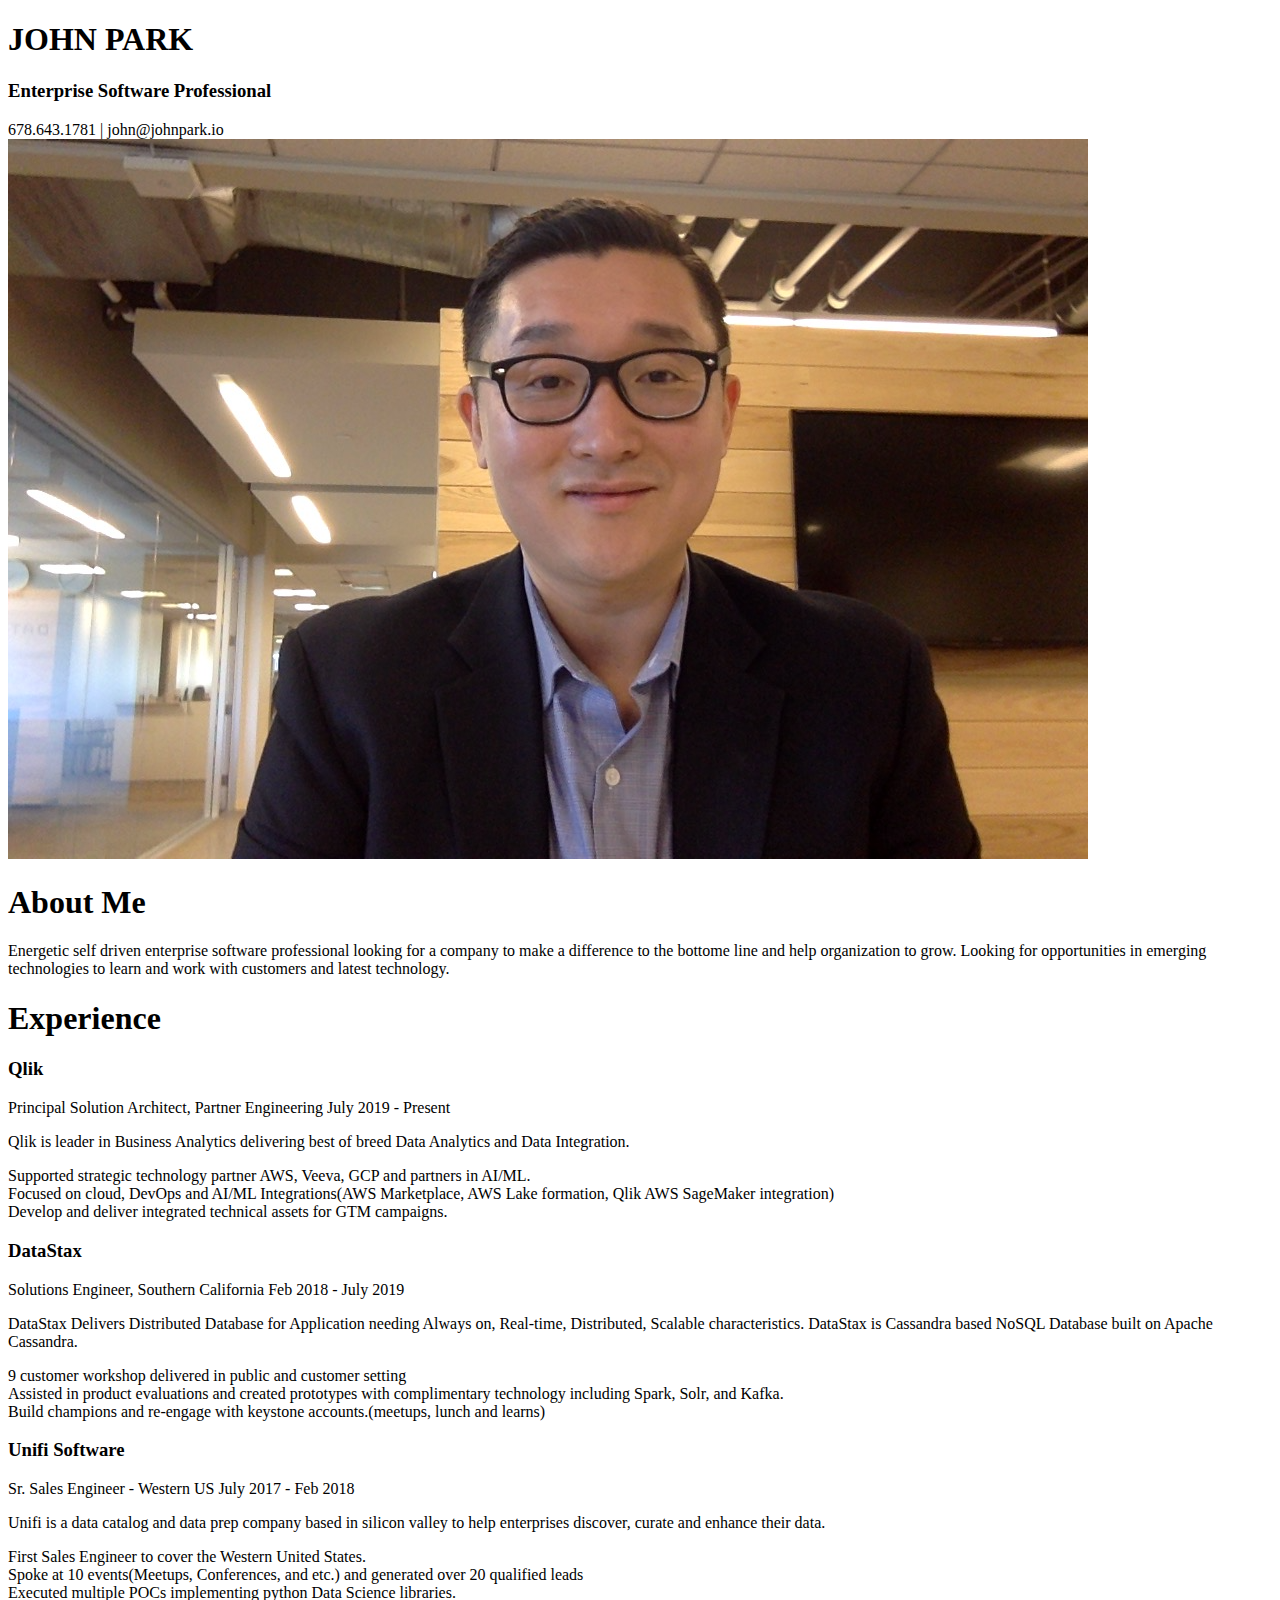
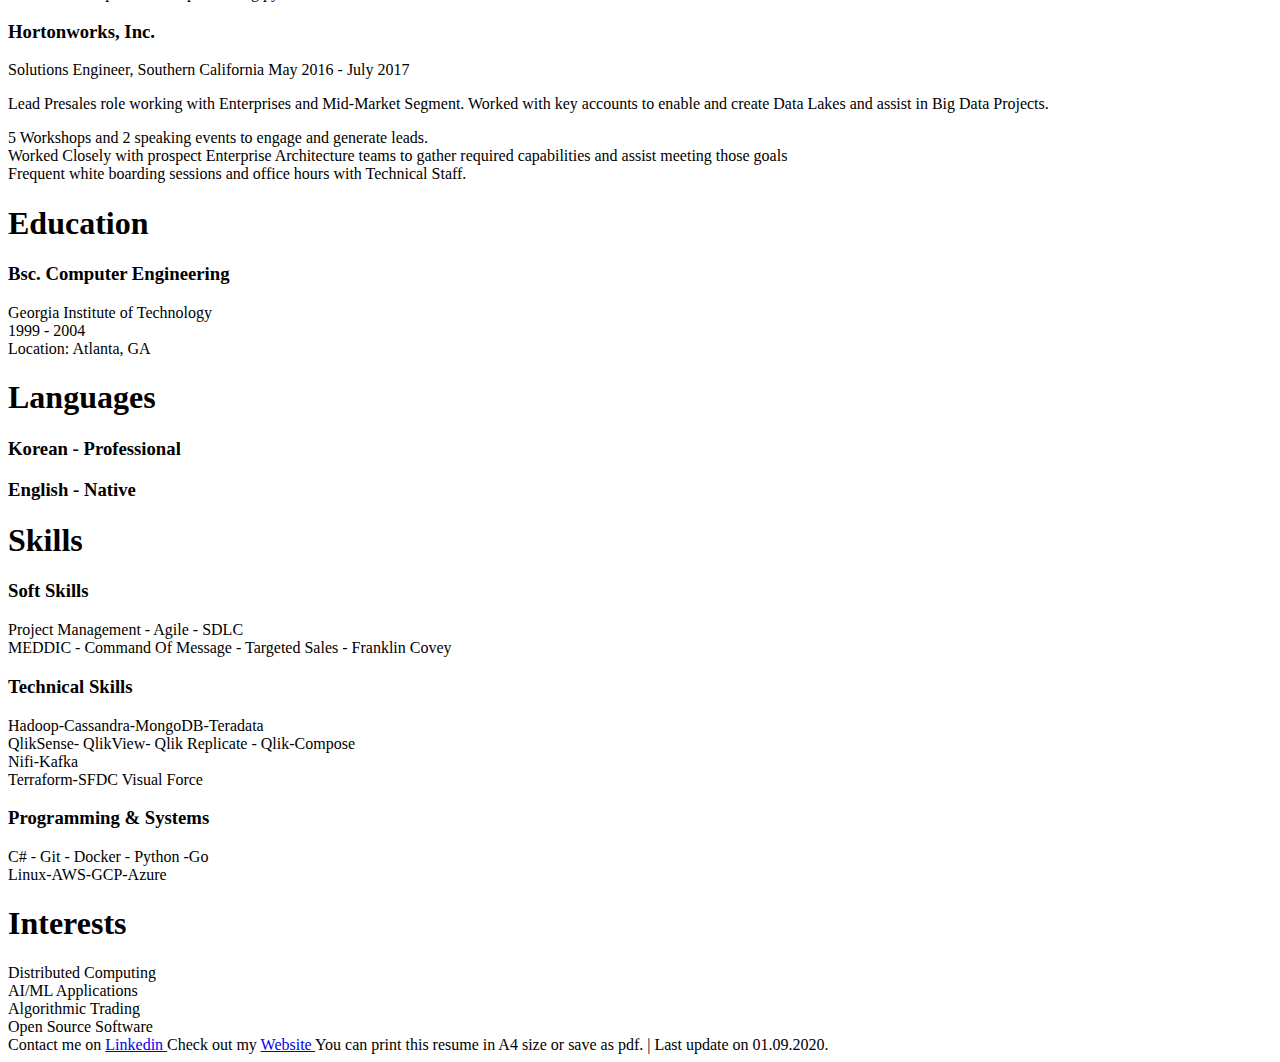
==== public/index.html @ 67b230b7 "AKIAWB4TJ4KT2ML6WSAF" ====
<!DOCTYPE html>
<html lang="en-us"><!DOCTYPE html>

<head>
	<meta name="generator" content="Hugo 0.81.0" />
    <meta charset="utf-8">
    <meta http-equiv="X-UA-Compatible" content="IE=edge" />
    
    <link rel="stylesheet" href="/www.johnpark.io/resume/sass/main.min.93abad973bdda24106a2744cd1aa7db35ec992772dd3657e28765e4c5966b83f.css" />
    <link href="https://fonts.googleapis.com/css2?family=PT+Sans:wght@400;700&display=swap" rel="stylesheet">
    
    <link rel="stylesheet" href="https://cdnjs.cloudflare.com/ajax/libs/font-awesome/5.14.0/css/all.min.css" integrity="sha512-1PKOgIY59xJ8Co8+NE6FZ+LOAZKjy+KY8iq0G4B3CyeY6wYHN3yt9PW0XpSriVlkMXe40PTKnXrLnZ9+fkDaog==" crossorigin="anonymous" />
    
    <title itemprop="name">Resume | John Park</title>
</head>

<body>
    <main class="resumeCanvas">
        <div class="gridParent">
            <header class="flex-row"><div class="titleHeader">
    
    <h1 class="name">JOHN PARK</h1>
    <h3 class="tagline">Enterprise Software Professional</h3>
    <span class="contact">678.643.1781 | john@johnpark.io</span>
    
    
</div>

<div><img class="avatar right" src="Profile_Original.png"></div>
</header>

            <div class="leftSide">
            
                <div class="section">
    <h1 class="section-title">About Me</h1>
    <p>
        
            Energetic self driven enterprise software professional looking for a company to make a difference to the bottome line and help organization to grow.  Looking for opportunities in emerging technologies to learn and work with customers and latest technology.
        
    </p>
</div>
            
            
            
                <div class="section">
    <h1 class="section-title">Experience</h1>
    
    <div class="item group">
        <h3 class="item-title">Qlik</h3>
        
        <div class="item">
            <div class="flex-row">
                <span class="job-title">Principal Solution Architect, Partner Engineering</span>
                <span class="date">July 2019 -  Present</span>
            </div>
            <p>Qlik is leader in Business Analytics delivering best of breed Data Analytics and Data Integration.</p>
            <li>Supported strategic technology partner AWS, Veeva, GCP and partners in AI/ML.</li>
            <li>Focused on cloud, DevOps and AI/ML Integrations(AWS Marketplace, AWS Lake formation, Qlik AWS SageMaker integration)</li>
            <li>Develop and deliver integrated technical assets for GTM campaigns.</li>
        </div>        
        
    </div>
    
    <div class="item group">
        <h3 class="item-title">DataStax</h3>
        
        <div class="item">
            <div class="flex-row">
                <span class="job-title">Solutions Engineer, Southern California</span>
                <span class="date">Feb 2018 - July 2019</span>
            </div>
            <p>DataStax Delivers Distributed Database for Application needing Always on, Real-time, Distributed, Scalable characteristics. DataStax is Cassandra based NoSQL Database built on Apache Cassandra.</p>
            <li>9 customer workshop delivered in public and customer setting</li>
            <li>Assisted in product evaluations and created prototypes with complimentary technology including Spark, Solr, and Kafka.</li>
            <li>Build champions and re-engage with keystone accounts.(meetups, lunch and learns)</li>
        </div>        
        
    </div>
    
    <div class="item group">
        <h3 class="item-title">Unifi Software</h3>
        
        <div class="item">
            <div class="flex-row">
                <span class="job-title">Sr. Sales Engineer - Western US</span>
                <span class="date">July 2017 - Feb 2018</span>
            </div>
            <p>Unifi is a data catalog and data prep company based in silicon valley to help enterprises discover, curate and enhance their data.</p>
            <li>First Sales Engineer to cover the Western United States.</li>
            <li>Spoke at 10 events(Meetups, Conferences, and etc.) and generated over 20 qualified leads</li>
            <li>Executed multiple POCs implementing python Data Science libraries.</li>
        </div>        
        
    </div>
    
    <div class="item group">
        <h3 class="item-title">Hortonworks, Inc.</h3>
        
        <div class="item">
            <div class="flex-row">
                <span class="job-title">Solutions Engineer, Southern California</span>
                <span class="date">May 2016 - July 2017</span>
            </div>
            <p>Lead Presales role working with Enterprises and Mid-Market Segment.  Worked with key accounts to enable and create Data Lakes and assist in Big Data Projects.</p>
            <li>5 Workshops and 2 speaking events to engage and generate leads.</li>
            <li>Worked Closely with prospect Enterprise Architecture teams to gather required capabilities and assist meeting those goals</li>
            <li>Frequent white boarding sessions and office hours  with Technical Staff.</li>
        </div>        
        
    </div>
    
</div>
            

            
        
            

            

            </div>

            <div class="rightSide">
             
                <div class="section">
    <h1 class="section-title">Education</h1>
    
    <div class="item">
        <h3 class="item-title">Bsc. Computer Engineering</h3>
        <span>Georgia Institute of Technology</span><br>
        <span>1999 - 2004</span><br> 
        <span>Location: Atlanta, GA</span>
    </div>
    
</div>
            

            
                <div class="section">
    <h1 class="section-title">Languages</h1>
    
    <div class="item">
        <h3 class="item-title">Korean
            <span class="item-title-span"> - Professional</span></h3>
            
    </div>
    
    <div class="item">
        <h3 class="item-title">English
            <span class="item-title-span"> - Native</span></h3>
            
    </div>
    
</div>
            

            

            

            
                <div class="section">
    <h1 class="section-title">Skills</h1>
    
    <div class="item">
        <h3 class="item-title">Soft Skills </h3>
        
        <li>Project Management - Agile - SDLC</li>
        
        <li>MEDDIC - Command Of Message - Targeted Sales - Franklin Covey</li>
        
    </div>
    
    <div class="item">
        <h3 class="item-title">Technical Skills</h3>
        
        <li>Hadoop-Cassandra-MongoDB-Teradata</li>
        
        <li>QlikSense- QlikView- Qlik Replicate - Qlik-Compose</li>
        
        <li>Nifi-Kafka</li>
        
        <li>Terraform-SFDC Visual Force</li>
        
    </div>
    
    <div class="item">
        <h3 class="item-title">Programming &amp; Systems</h3>
        
        <li>C# - Git - Docker - Python -Go</li>
        
        <li>Linux-AWS-GCP-Azure</li>
        
    </div>
    
</div>
            

            
                <div class="section">
    <h1 class="section-title">Interests</h1>
    <div class="item">
    
    <li>Distributed Computing</li>
    
    <li>AI/ML Applications</li>
    
    <li>Algorithmic Trading</li>
    
    <li>Open Source Software</li>
    
    </div>
</div>
            
        </div>
    </main>
    
    <footer>


<span class="footer-item">
    
<span id="link">
    Contact me on <a href="https://linkedin.com/in/jpark328/"><span class="link-text">Linkedin </span>
    <i class="fab fa-linkedin"></i>
        </a></span>
    
<span id="link">
    Check out my <a href="https:/www.johnpark.io/"><span class="link-text">Website </span>
    <i class="fas fa-globe"></i>
        </a></span>
    
</span>


<span class="footer-item">
    You can print this resume in A4 size or save as pdf. | Last update on 01.09.2020.
</span>
</footer>
    
</body>
</html>
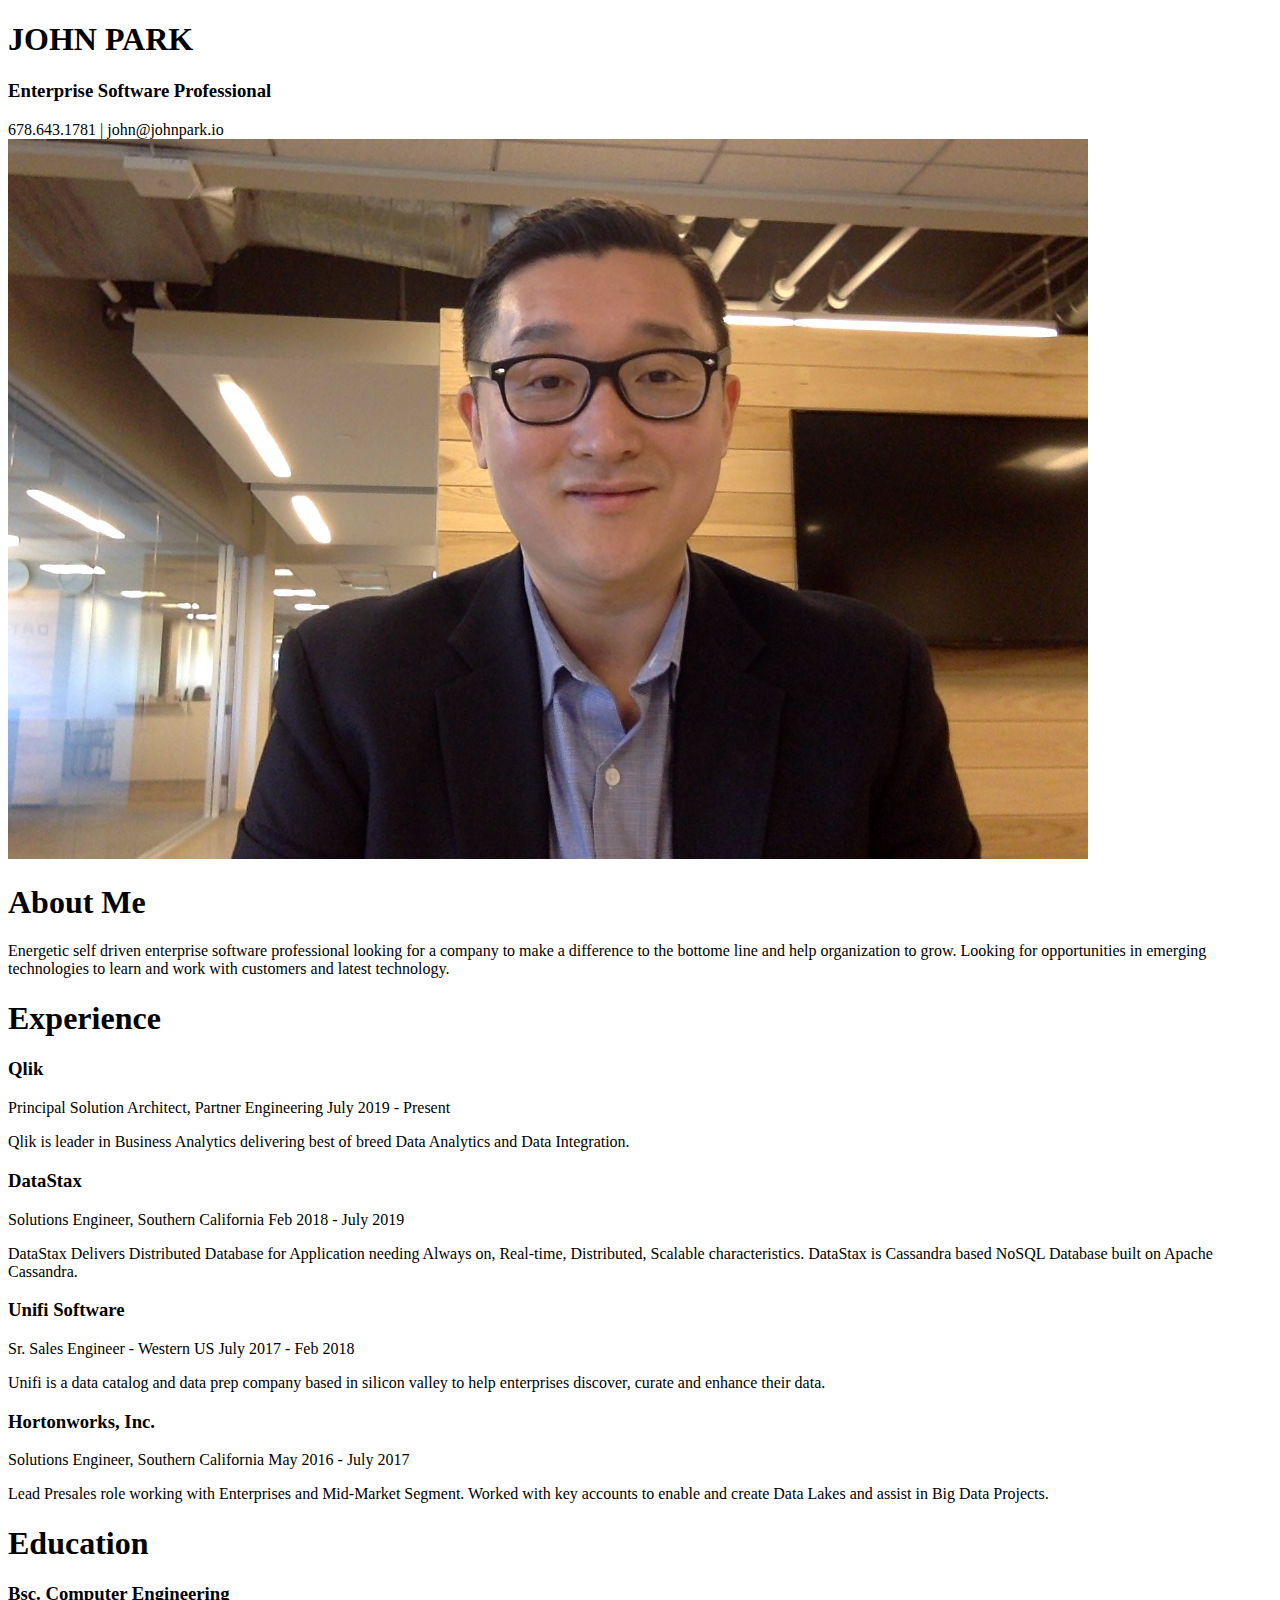
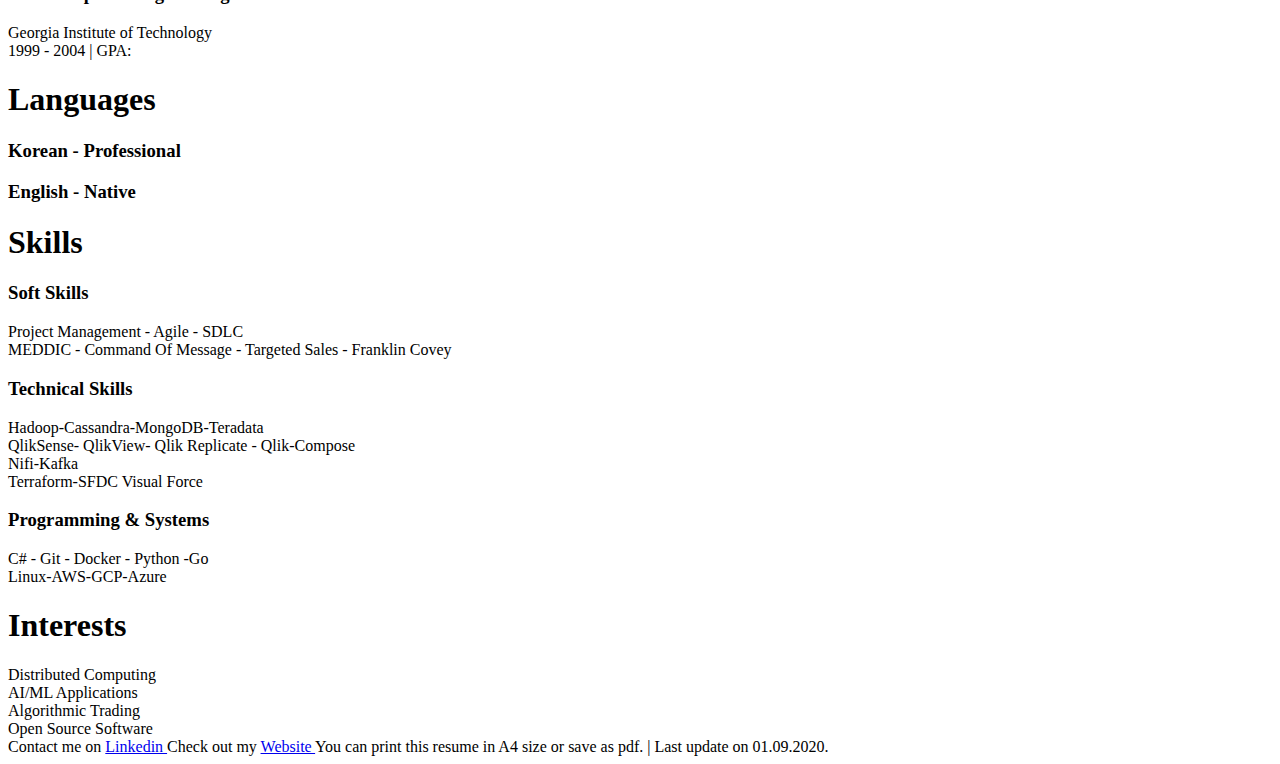
==== commit d2e9ac2d: "new # Please enter the commit message for your changes. Lines starting" ====
--- a/public/index.html
+++ b/public/index.html
@@ -7,7 +7,7 @@
     <meta charset="utf-8">
     <meta http-equiv="X-UA-Compatible" content="IE=edge" />
     
-    <link rel="stylesheet" href="/www.johnpark.io/resume/sass/main.min.93abad973bdda24106a2744cd1aa7db35ec992772dd3657e28765e4c5966b83f.css" />
+    <link rel="stylesheet" href="/www.johnpark.io/sass/main.min.60d7836e25482f39d7d89c948911ca5b9cdde95c4dd2746ccd2c5448276c6e77.css" />
     <link href="https://fonts.googleapis.com/css2?family=PT+Sans:wght@400;700&display=swap" rel="stylesheet">
     
     <link rel="stylesheet" href="https://cdnjs.cloudflare.com/ajax/libs/font-awesome/5.14.0/css/all.min.css" integrity="sha512-1PKOgIY59xJ8Co8+NE6FZ+LOAZKjy+KY8iq0G4B3CyeY6wYHN3yt9PW0XpSriVlkMXe40PTKnXrLnZ9+fkDaog==" crossorigin="anonymous" />
@@ -55,9 +55,6 @@
                 <span class="date">July 2019 -  Present</span>
             </div>
             <p>Qlik is leader in Business Analytics delivering best of breed Data Analytics and Data Integration.</p>
-            <li>Supported strategic technology partner AWS, Veeva, GCP and partners in AI/ML.</li>
-            <li>Focused on cloud, DevOps and AI/ML Integrations(AWS Marketplace, AWS Lake formation, Qlik AWS SageMaker integration)</li>
-            <li>Develop and deliver integrated technical assets for GTM campaigns.</li>
         </div>        
         
     </div>
@@ -71,9 +68,6 @@
                 <span class="date">Feb 2018 - July 2019</span>
             </div>
             <p>DataStax Delivers Distributed Database for Application needing Always on, Real-time, Distributed, Scalable characteristics. DataStax is Cassandra based NoSQL Database built on Apache Cassandra.</p>
-            <li>9 customer workshop delivered in public and customer setting</li>
-            <li>Assisted in product evaluations and created prototypes with complimentary technology including Spark, Solr, and Kafka.</li>
-            <li>Build champions and re-engage with keystone accounts.(meetups, lunch and learns)</li>
         </div>        
         
     </div>
@@ -87,9 +81,6 @@
                 <span class="date">July 2017 - Feb 2018</span>
             </div>
             <p>Unifi is a data catalog and data prep company based in silicon valley to help enterprises discover, curate and enhance their data.</p>
-            <li>First Sales Engineer to cover the Western United States.</li>
-            <li>Spoke at 10 events(Meetups, Conferences, and etc.) and generated over 20 qualified leads</li>
-            <li>Executed multiple POCs implementing python Data Science libraries.</li>
         </div>        
         
     </div>
@@ -103,9 +94,6 @@
                 <span class="date">May 2016 - July 2017</span>
             </div>
             <p>Lead Presales role working with Enterprises and Mid-Market Segment.  Worked with key accounts to enable and create Data Lakes and assist in Big Data Projects.</p>
-            <li>5 Workshops and 2 speaking events to engage and generate leads.</li>
-            <li>Worked Closely with prospect Enterprise Architecture teams to gather required capabilities and assist meeting those goals</li>
-            <li>Frequent white boarding sessions and office hours  with Technical Staff.</li>
         </div>        
         
     </div>
@@ -129,8 +117,7 @@
     <div class="item">
         <h3 class="item-title">Bsc. Computer Engineering</h3>
         <span>Georgia Institute of Technology</span><br>
-        <span>1999 - 2004</span><br> 
-        <span>Location: Atlanta, GA</span>
+        <span>1999 - 2004 | GPA: </span>
     </div>
     
 </div>
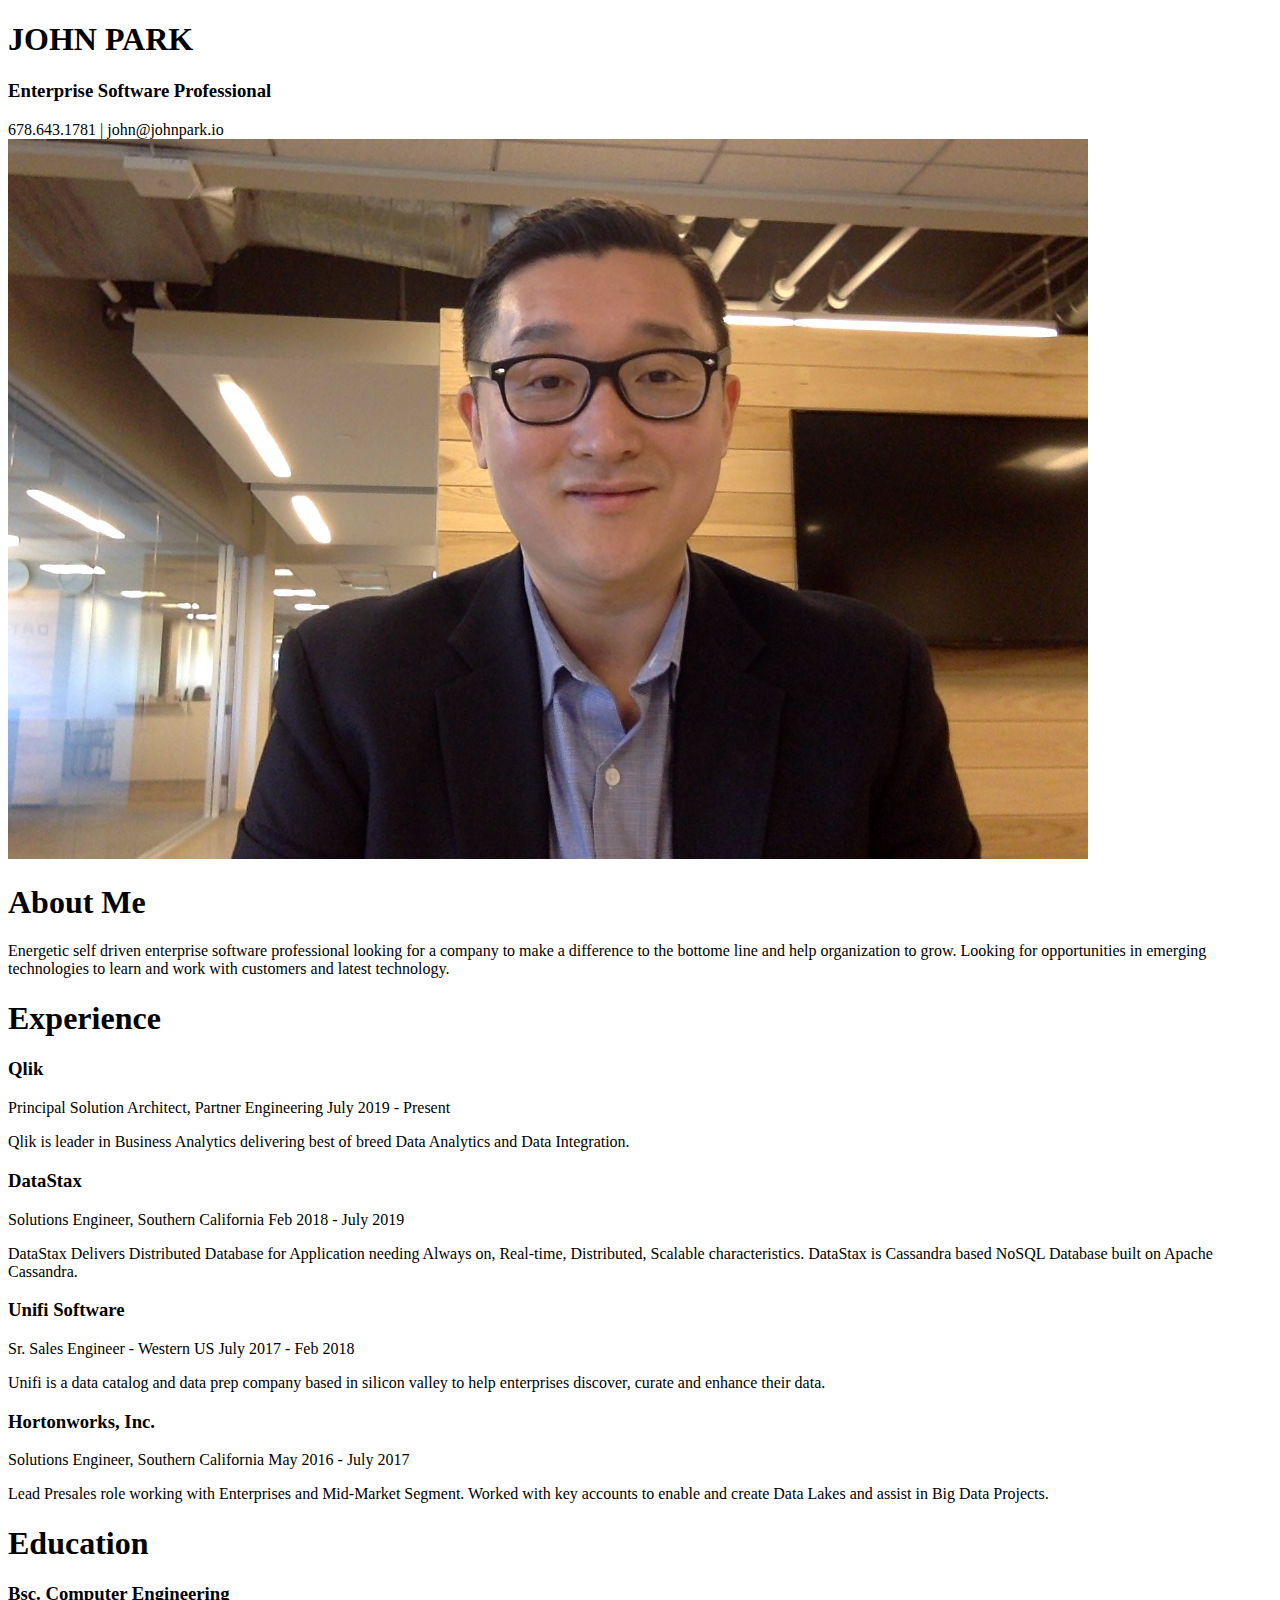
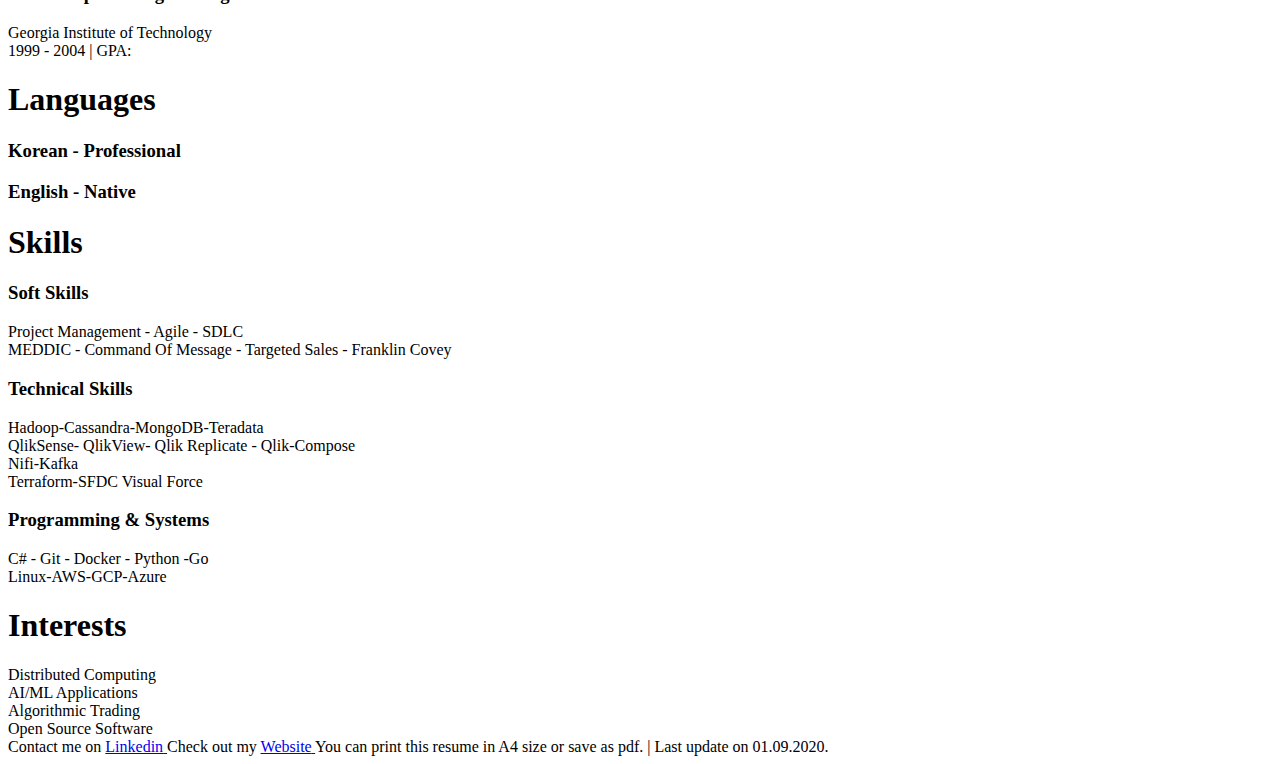
==== commit 8d2555f4: "submodule" ====
--- a/public/index.html
+++ b/public/index.html
@@ -1,230 +1,9 @@
-
-<!DOCTYPE html>
-<html lang="en-us"><!DOCTYPE html>
-
-<head>
-	<meta name="generator" content="Hugo 0.81.0" />
-    <meta charset="utf-8">
-    <meta http-equiv="X-UA-Compatible" content="IE=edge" />
-    
-    <link rel="stylesheet" href="/www.johnpark.io/sass/main.min.60d7836e25482f39d7d89c948911ca5b9cdde95c4dd2746ccd2c5448276c6e77.css" />
-    <link href="https://fonts.googleapis.com/css2?family=PT+Sans:wght@400;700&display=swap" rel="stylesheet">
-    
-    <link rel="stylesheet" href="https://cdnjs.cloudflare.com/ajax/libs/font-awesome/5.14.0/css/all.min.css" integrity="sha512-1PKOgIY59xJ8Co8+NE6FZ+LOAZKjy+KY8iq0G4B3CyeY6wYHN3yt9PW0XpSriVlkMXe40PTKnXrLnZ9+fkDaog==" crossorigin="anonymous" />
-    
-    <title itemprop="name">Resume | John Park</title>
-</head>
-
-<body>
-    <main class="resumeCanvas">
-        <div class="gridParent">
-            <header class="flex-row"><div class="titleHeader">
-    
-    <h1 class="name">JOHN PARK</h1>
-    <h3 class="tagline">Enterprise Software Professional</h3>
-    <span class="contact">678.643.1781 | john@johnpark.io</span>
-    
-    
-</div>
-
-<div><img class="avatar right" src="Profile_Original.png"></div>
-</header>
-
-            <div class="leftSide">
-            
-                <div class="section">
-    <h1 class="section-title">About Me</h1>
-    <p>
-        
-            Energetic self driven enterprise software professional looking for a company to make a difference to the bottome line and help organization to grow.  Looking for opportunities in emerging technologies to learn and work with customers and latest technology.
-        
-    </p>
-</div>
-            
-            
-            
-                <div class="section">
-    <h1 class="section-title">Experience</h1>
-    
-    <div class="item group">
-        <h3 class="item-title">Qlik</h3>
-        
-        <div class="item">
-            <div class="flex-row">
-                <span class="job-title">Principal Solution Architect, Partner Engineering</span>
-                <span class="date">July 2019 -  Present</span>
-            </div>
-            <p>Qlik is leader in Business Analytics delivering best of breed Data Analytics and Data Integration.</p>
-        </div>        
-        
-    </div>
-    
-    <div class="item group">
-        <h3 class="item-title">DataStax</h3>
-        
-        <div class="item">
-            <div class="flex-row">
-                <span class="job-title">Solutions Engineer, Southern California</span>
-                <span class="date">Feb 2018 - July 2019</span>
-            </div>
-            <p>DataStax Delivers Distributed Database for Application needing Always on, Real-time, Distributed, Scalable characteristics. DataStax is Cassandra based NoSQL Database built on Apache Cassandra.</p>
-        </div>        
-        
-    </div>
-    
-    <div class="item group">
-        <h3 class="item-title">Unifi Software</h3>
-        
-        <div class="item">
-            <div class="flex-row">
-                <span class="job-title">Sr. Sales Engineer - Western US</span>
-                <span class="date">July 2017 - Feb 2018</span>
-            </div>
-            <p>Unifi is a data catalog and data prep company based in silicon valley to help enterprises discover, curate and enhance their data.</p>
-        </div>        
-        
-    </div>
-    
-    <div class="item group">
-        <h3 class="item-title">Hortonworks, Inc.</h3>
-        
-        <div class="item">
-            <div class="flex-row">
-                <span class="job-title">Solutions Engineer, Southern California</span>
-                <span class="date">May 2016 - July 2017</span>
-            </div>
-            <p>Lead Presales role working with Enterprises and Mid-Market Segment.  Worked with key accounts to enable and create Data Lakes and assist in Big Data Projects.</p>
-        </div>        
-        
-    </div>
-    
-</div>
-            
-
-            
-        
-            
-
-            
-
-            </div>
-
-            <div class="rightSide">
-             
-                <div class="section">
-    <h1 class="section-title">Education</h1>
-    
-    <div class="item">
-        <h3 class="item-title">Bsc. Computer Engineering</h3>
-        <span>Georgia Institute of Technology</span><br>
-        <span>1999 - 2004 | GPA: </span>
-    </div>
-    
-</div>
-            
-
-            
-                <div class="section">
-    <h1 class="section-title">Languages</h1>
-    
-    <div class="item">
-        <h3 class="item-title">Korean
-            <span class="item-title-span"> - Professional</span></h3>
-            
-    </div>
-    
-    <div class="item">
-        <h3 class="item-title">English
-            <span class="item-title-span"> - Native</span></h3>
-            
-    </div>
-    
-</div>
-            
-
-            
-
-            
-
-            
-                <div class="section">
-    <h1 class="section-title">Skills</h1>
-    
-    <div class="item">
-        <h3 class="item-title">Soft Skills </h3>
-        
-        <li>Project Management - Agile - SDLC</li>
-        
-        <li>MEDDIC - Command Of Message - Targeted Sales - Franklin Covey</li>
-        
-    </div>
-    
-    <div class="item">
-        <h3 class="item-title">Technical Skills</h3>
-        
-        <li>Hadoop-Cassandra-MongoDB-Teradata</li>
-        
-        <li>QlikSense- QlikView- Qlik Replicate - Qlik-Compose</li>
-        
-        <li>Nifi-Kafka</li>
-        
-        <li>Terraform-SFDC Visual Force</li>
-        
-    </div>
-    
-    <div class="item">
-        <h3 class="item-title">Programming &amp; Systems</h3>
-        
-        <li>C# - Git - Docker - Python -Go</li>
-        
-        <li>Linux-AWS-GCP-Azure</li>
-        
-    </div>
-    
-</div>
-            
-
-            
-                <div class="section">
-    <h1 class="section-title">Interests</h1>
-    <div class="item">
-    
-    <li>Distributed Computing</li>
-    
-    <li>AI/ML Applications</li>
-    
-    <li>Algorithmic Trading</li>
-    
-    <li>Open Source Software</li>
-    
-    </div>
-</div>
-            
-        </div>
-    </main>
-    
-    <footer>
-
-
-<span class="footer-item">
-    
-<span id="link">
-    Contact me on <a href="https://linkedin.com/in/jpark328/"><span class="link-text">Linkedin </span>
-    <i class="fab fa-linkedin"></i>
-        </a></span>
-    
-<span id="link">
-    Check out my <a href="https:/www.johnpark.io/"><span class="link-text">Website </span>
-    <i class="fas fa-globe"></i>
-        </a></span>
-    
-</span>
-
-
-<span class="footer-item">
-    You can print this resume in A4 size or save as pdf. | Last update on 01.09.2020.
-</span>
-</footer>
-    
-</body>
-</html>+<!doctype html><html lang=en-us><!doctype html><head><meta name=generator content="Hugo 0.81.0"><meta charset=utf-8><meta http-equiv=x-ua-compatible content="IE=edge"><link rel=stylesheet href=https://www.johnpark.io/sass/main.min.60d7836e25482f39d7d89c948911ca5b9cdde95c4dd2746ccd2c5448276c6e77.css><link href="https://fonts.googleapis.com/css2?family=PT+Sans:wght@400;700&display=swap" rel=stylesheet><link rel=stylesheet href=https://cdnjs.cloudflare.com/ajax/libs/font-awesome/5.14.0/css/all.min.css integrity="sha512-1PKOgIY59xJ8Co8+NE6FZ+LOAZKjy+KY8iq0G4B3CyeY6wYHN3yt9PW0XpSriVlkMXe40PTKnXrLnZ9+fkDaog==" crossorigin=anonymous><title itemprop=name>Resume | John Park</title></head><body><main class=resumeCanvas><div class=gridParent><header class=flex-row><div class=titleHeader><h1 class=name>JOHN PARK</h1><h3 class=tagline>Enterprise Software Professional</h3><span class=contact>678.643.1781 | john@johnpark.io</span></div><div><img class="avatar right" src=Profile_Original.png></div></header><div class=leftSide><div class=section><h1 class=section-title>About Me</h1><p>Energetic self driven enterprise software professional looking for a company to make a difference to the bottome line and help organization to grow. Looking for opportunities in emerging technologies to learn and work with customers and latest technology.</p></div><div class=section><h1 class=section-title>Experience</h1><div class="item group"><h3 class=item-title>Qlik</h3><div class=item><div class=flex-row><span class=job-title>Principal Solution Architect, Partner Engineering</span>
+<span class=date>July 2019 - Present</span></div><p>Qlik is leader in Business Analytics delivering best of breed Data Analytics and Data Integration.</p></div></div><div class="item group"><h3 class=item-title>DataStax</h3><div class=item><div class=flex-row><span class=job-title>Solutions Engineer, Southern California</span>
+<span class=date>Feb 2018 - July 2019</span></div><p>DataStax Delivers Distributed Database for Application needing Always on, Real-time, Distributed, Scalable characteristics. DataStax is Cassandra based NoSQL Database built on Apache Cassandra.</p></div></div><div class="item group"><h3 class=item-title>Unifi Software</h3><div class=item><div class=flex-row><span class=job-title>Sr. Sales Engineer - Western US</span>
+<span class=date>July 2017 - Feb 2018</span></div><p>Unifi is a data catalog and data prep company based in silicon valley to help enterprises discover, curate and enhance their data.</p></div></div><div class="item group"><h3 class=item-title>Hortonworks, Inc.</h3><div class=item><div class=flex-row><span class=job-title>Solutions Engineer, Southern California</span>
+<span class=date>May 2016 - July 2017</span></div><p>Lead Presales role working with Enterprises and Mid-Market Segment. Worked with key accounts to enable and create Data Lakes and assist in Big Data Projects.</p></div></div></div></div><div class=rightSide><div class=section><h1 class=section-title>Education</h1><div class=item><h3 class=item-title>Bsc. Computer Engineering</h3><span>Georgia Institute of Technology</span><br><span>1999 - 2004 | GPA:</span></div></div><div class=section><h1 class=section-title>Languages</h1><div class=item><h3 class=item-title>Korean
+<span class=item-title-span>- Professional</span></h3></div><div class=item><h3 class=item-title>English
+<span class=item-title-span>- Native</span></h3></div></div><div class=section><h1 class=section-title>Skills</h1><div class=item><h3 class=item-title>Soft Skills</h3><li>Project Management - Agile - SDLC</li><li>MEDDIC - Command Of Message - Targeted Sales - Franklin Covey</li></div><div class=item><h3 class=item-title>Technical Skills</h3><li>Hadoop-Cassandra-MongoDB-Teradata</li><li>QlikSense- QlikView- Qlik Replicate - Qlik-Compose</li><li>Nifi-Kafka</li><li>Terraform-SFDC Visual Force</li></div><div class=item><h3 class=item-title>Programming & Systems</h3><li>C# - Git - Docker - Python -Go</li><li>Linux-AWS-GCP-Azure</li></div></div><div class=section><h1 class=section-title>Interests</h1><div class=item><li>Distributed Computing</li><li>AI/ML Applications</li><li>Algorithmic Trading</li><li>Open Source Software</li></div></div></div></main><footer><span class=footer-item><span id=link>Contact me on <a href=https://linkedin.com/in/jpark328/><span class=link-text>Linkedin</span>
+<i class="fab fa-linkedin"></i></a></span><span id=link>Check out my <a href=https:/www.johnpark.io/><span class=link-text>Website</span>
+<i class="fas fa-globe"></i></a></span></span><span class=footer-item>You can print this resume in A4 size or save as pdf. | Last update on 01.09.2020.</span></footer></body></html>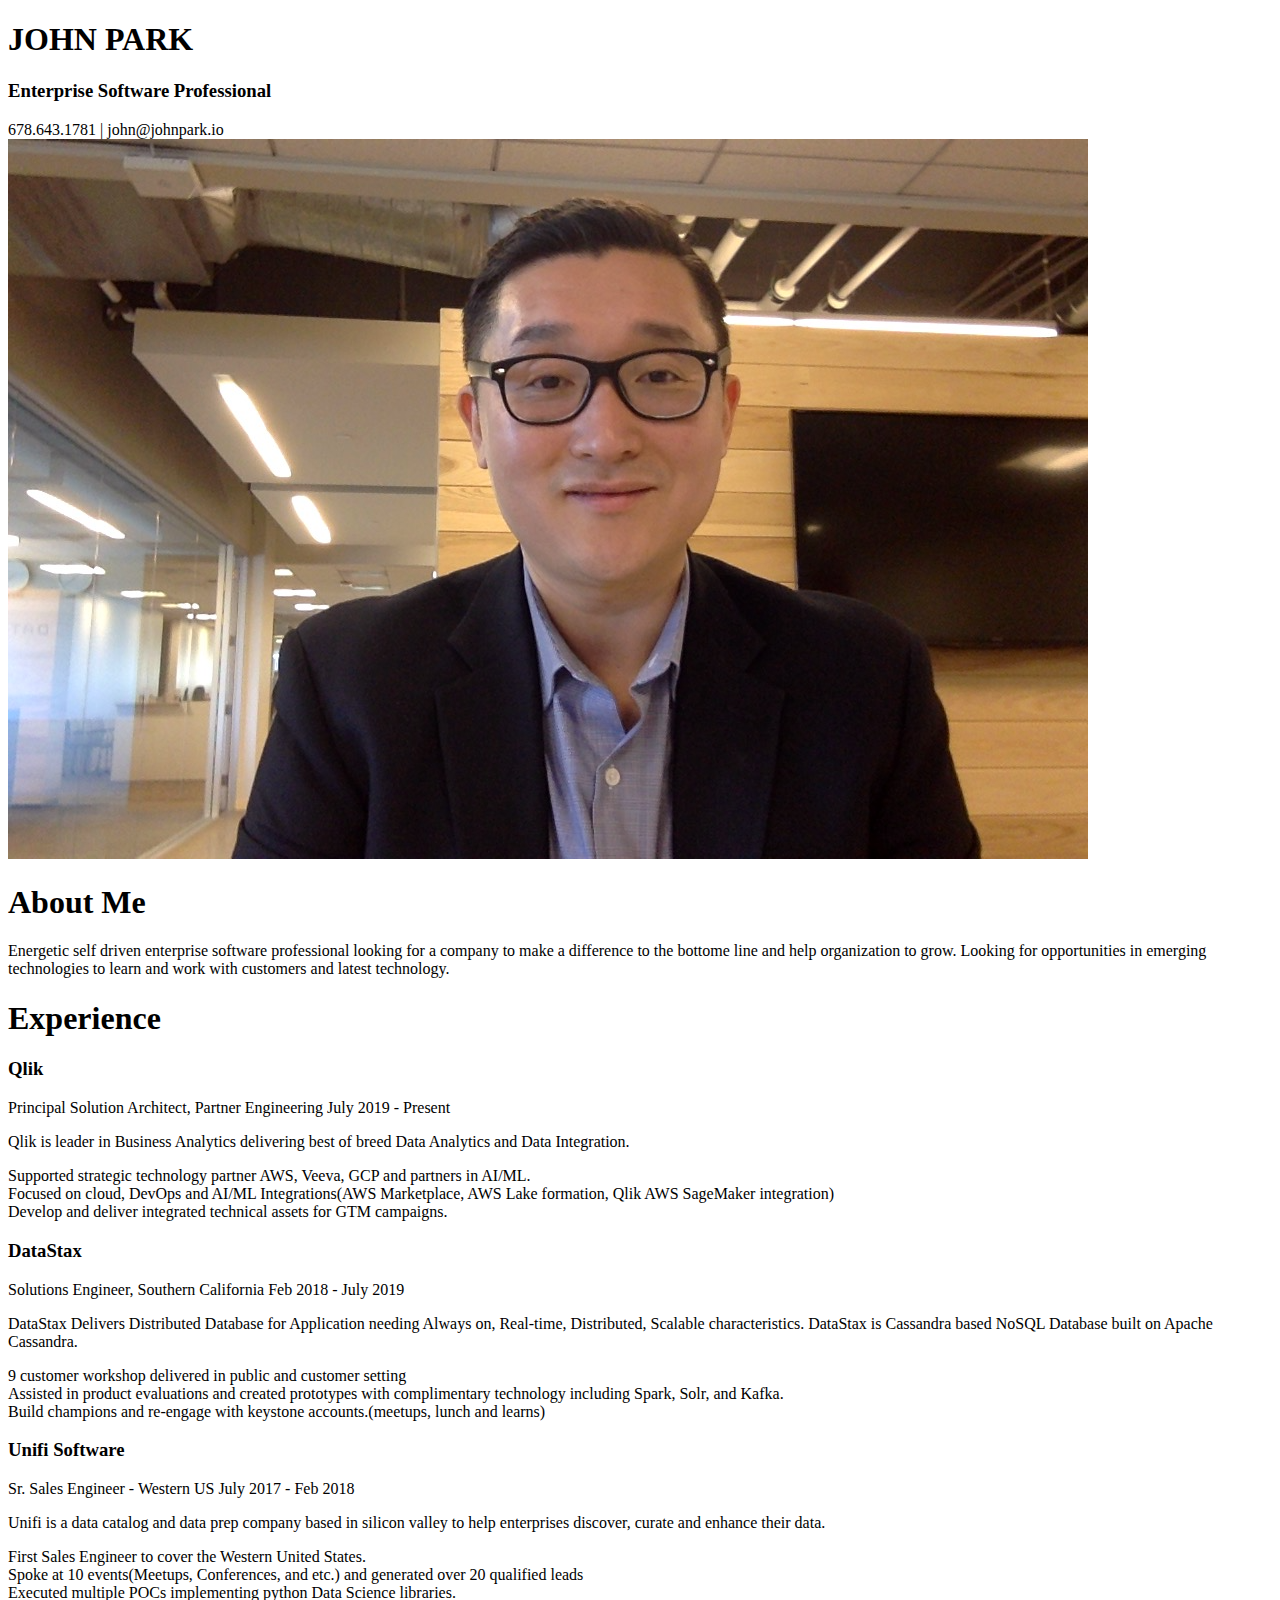
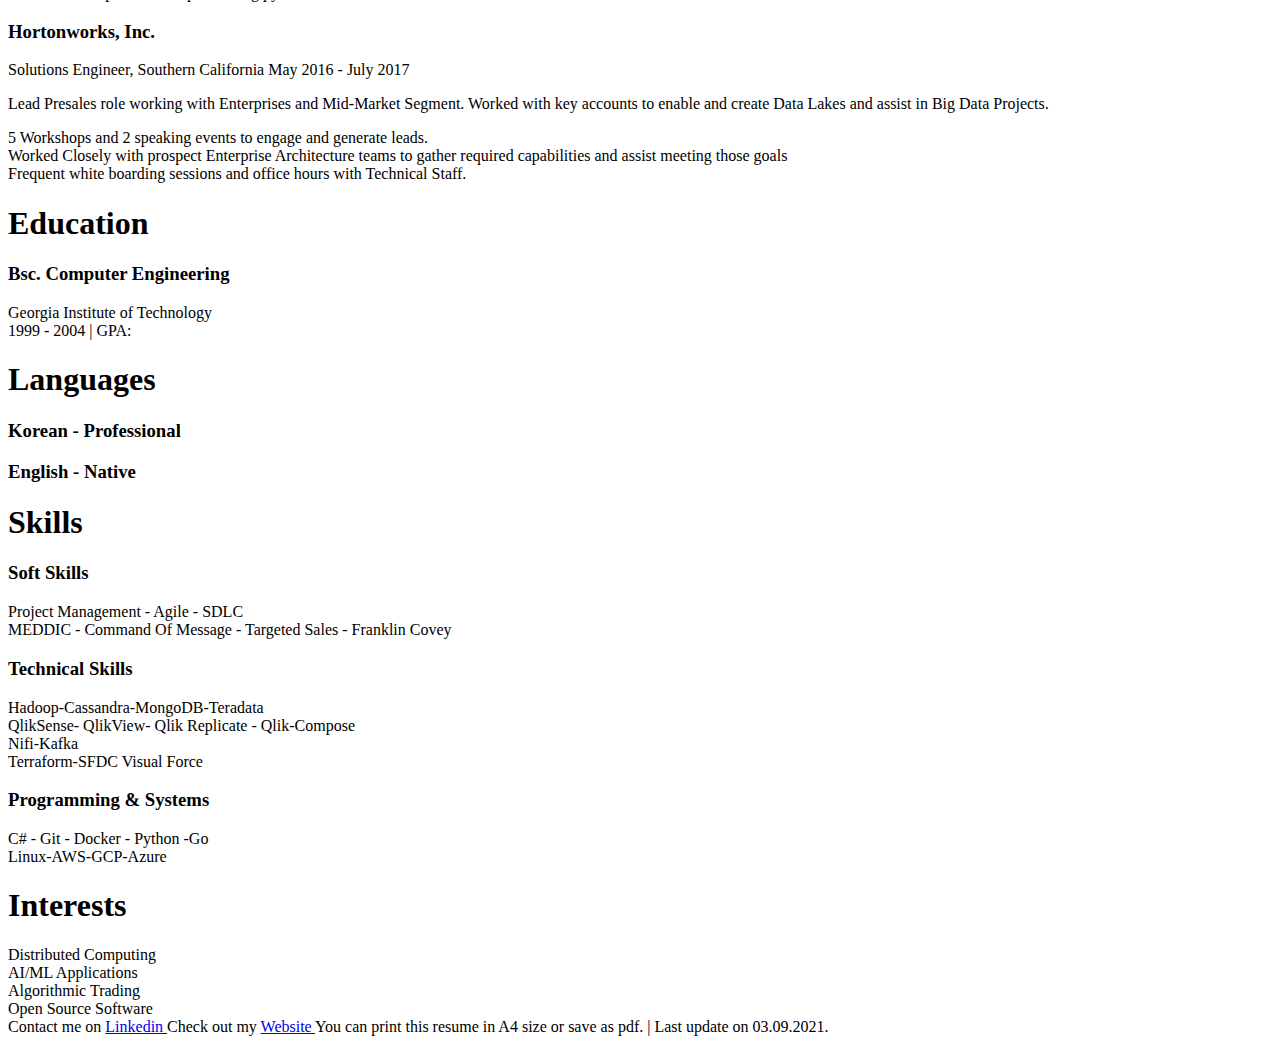
==== commit 9af460bc: "footer" ====
--- a/public/index.html
+++ b/public/index.html
@@ -1,9 +1,242 @@
-<!doctype html><html lang=en-us><!doctype html><head><meta name=generator content="Hugo 0.81.0"><meta charset=utf-8><meta http-equiv=x-ua-compatible content="IE=edge"><link rel=stylesheet href=https://www.johnpark.io/sass/main.min.60d7836e25482f39d7d89c948911ca5b9cdde95c4dd2746ccd2c5448276c6e77.css><link href="https://fonts.googleapis.com/css2?family=PT+Sans:wght@400;700&display=swap" rel=stylesheet><link rel=stylesheet href=https://cdnjs.cloudflare.com/ajax/libs/font-awesome/5.14.0/css/all.min.css integrity="sha512-1PKOgIY59xJ8Co8+NE6FZ+LOAZKjy+KY8iq0G4B3CyeY6wYHN3yt9PW0XpSriVlkMXe40PTKnXrLnZ9+fkDaog==" crossorigin=anonymous><title itemprop=name>Resume | John Park</title></head><body><main class=resumeCanvas><div class=gridParent><header class=flex-row><div class=titleHeader><h1 class=name>JOHN PARK</h1><h3 class=tagline>Enterprise Software Professional</h3><span class=contact>678.643.1781 | john@johnpark.io</span></div><div><img class="avatar right" src=Profile_Original.png></div></header><div class=leftSide><div class=section><h1 class=section-title>About Me</h1><p>Energetic self driven enterprise software professional looking for a company to make a difference to the bottome line and help organization to grow. Looking for opportunities in emerging technologies to learn and work with customers and latest technology.</p></div><div class=section><h1 class=section-title>Experience</h1><div class="item group"><h3 class=item-title>Qlik</h3><div class=item><div class=flex-row><span class=job-title>Principal Solution Architect, Partner Engineering</span>
-<span class=date>July 2019 - Present</span></div><p>Qlik is leader in Business Analytics delivering best of breed Data Analytics and Data Integration.</p></div></div><div class="item group"><h3 class=item-title>DataStax</h3><div class=item><div class=flex-row><span class=job-title>Solutions Engineer, Southern California</span>
-<span class=date>Feb 2018 - July 2019</span></div><p>DataStax Delivers Distributed Database for Application needing Always on, Real-time, Distributed, Scalable characteristics. DataStax is Cassandra based NoSQL Database built on Apache Cassandra.</p></div></div><div class="item group"><h3 class=item-title>Unifi Software</h3><div class=item><div class=flex-row><span class=job-title>Sr. Sales Engineer - Western US</span>
-<span class=date>July 2017 - Feb 2018</span></div><p>Unifi is a data catalog and data prep company based in silicon valley to help enterprises discover, curate and enhance their data.</p></div></div><div class="item group"><h3 class=item-title>Hortonworks, Inc.</h3><div class=item><div class=flex-row><span class=job-title>Solutions Engineer, Southern California</span>
-<span class=date>May 2016 - July 2017</span></div><p>Lead Presales role working with Enterprises and Mid-Market Segment. Worked with key accounts to enable and create Data Lakes and assist in Big Data Projects.</p></div></div></div></div><div class=rightSide><div class=section><h1 class=section-title>Education</h1><div class=item><h3 class=item-title>Bsc. Computer Engineering</h3><span>Georgia Institute of Technology</span><br><span>1999 - 2004 | GPA:</span></div></div><div class=section><h1 class=section-title>Languages</h1><div class=item><h3 class=item-title>Korean
-<span class=item-title-span>- Professional</span></h3></div><div class=item><h3 class=item-title>English
-<span class=item-title-span>- Native</span></h3></div></div><div class=section><h1 class=section-title>Skills</h1><div class=item><h3 class=item-title>Soft Skills</h3><li>Project Management - Agile - SDLC</li><li>MEDDIC - Command Of Message - Targeted Sales - Franklin Covey</li></div><div class=item><h3 class=item-title>Technical Skills</h3><li>Hadoop-Cassandra-MongoDB-Teradata</li><li>QlikSense- QlikView- Qlik Replicate - Qlik-Compose</li><li>Nifi-Kafka</li><li>Terraform-SFDC Visual Force</li></div><div class=item><h3 class=item-title>Programming & Systems</h3><li>C# - Git - Docker - Python -Go</li><li>Linux-AWS-GCP-Azure</li></div></div><div class=section><h1 class=section-title>Interests</h1><div class=item><li>Distributed Computing</li><li>AI/ML Applications</li><li>Algorithmic Trading</li><li>Open Source Software</li></div></div></div></main><footer><span class=footer-item><span id=link>Contact me on <a href=https://linkedin.com/in/jpark328/><span class=link-text>Linkedin</span>
-<i class="fab fa-linkedin"></i></a></span><span id=link>Check out my <a href=https:/www.johnpark.io/><span class=link-text>Website</span>
-<i class="fas fa-globe"></i></a></span></span><span class=footer-item>You can print this resume in A4 size or save as pdf. | Last update on 01.09.2020.</span></footer></body></html>+
+<!DOCTYPE html>
+<html lang="en-us"><!DOCTYPE html>
+
+<head>
+	<meta name="generator" content="Hugo 0.81.0" />
+    <meta charset="utf-8">
+    <meta http-equiv="X-UA-Compatible" content="IE=edge" />
+    
+    <link rel="stylesheet" href="https://www.johnpark.io/sass/main.min.0f7dddada0db961927f85b4149b54bffcf35a482c70dcd563c7bd855a82ba614.css" />
+    <link href="https://fonts.googleapis.com/css2?family=PT+Sans:wght@400;700&display=swap" rel="stylesheet">
+    
+    <link rel="stylesheet" href="https://cdnjs.cloudflare.com/ajax/libs/font-awesome/5.14.0/css/all.min.css" integrity="sha512-1PKOgIY59xJ8Co8+NE6FZ+LOAZKjy+KY8iq0G4B3CyeY6wYHN3yt9PW0XpSriVlkMXe40PTKnXrLnZ9+fkDaog==" crossorigin="anonymous" />
+    
+    <title itemprop="name">Resume | John Park</title>
+</head>
+
+<body>
+    <main class="resumeCanvas">
+        <div class="gridParent">
+            <header class="flex-row"><div class="titleHeader">
+    
+    <h1 class="name">JOHN PARK</h1>
+    <h3 class="tagline">Enterprise Software Professional</h3>
+    <span class="contact">678.643.1781 | john@johnpark.io</span>
+    
+    
+</div>
+
+<div><img class="avatar right" src="Profile_Original.png"></div>
+</header>
+
+            <div class="leftSide">
+            
+                <div class="section">
+    <h1 class="section-title">About Me</h1>
+    <p>
+        
+            Energetic self driven enterprise software professional looking for a company to make a difference to the bottome line and help organization to grow.  Looking for opportunities in emerging technologies to learn and work with customers and latest technology.
+        
+    </p>
+</div>
+            
+            
+            
+                <div class="section">
+    <h1 class="section-title">Experience</h1>
+    
+    <div class="item group">
+        <h3 class="item-title">Qlik</h3>
+        
+        <div class="item">
+            <div class="flex-row">
+                <span class="job-title">Principal Solution Architect, Partner Engineering</span>
+                <span class="date">July 2019 -  Present</span>
+            </div>
+            <p>Qlik is leader in Business Analytics delivering best of breed Data Analytics and Data Integration.</p>
+            <li>Supported strategic technology partner AWS, Veeva, GCP and partners in AI/ML.</li>
+            <li>Focused on cloud, DevOps and AI/ML Integrations(AWS Marketplace, AWS Lake formation, Qlik AWS SageMaker integration)</li>
+            <li>Develop and deliver integrated technical assets for GTM campaigns.</li>
+        </div>        
+        
+    </div>
+    
+    <div class="item group">
+        <h3 class="item-title">DataStax</h3>
+        
+        <div class="item">
+            <div class="flex-row">
+                <span class="job-title">Solutions Engineer, Southern California</span>
+                <span class="date">Feb 2018 - July 2019</span>
+            </div>
+            <p>DataStax Delivers Distributed Database for Application needing Always on, Real-time, Distributed, Scalable characteristics. DataStax is Cassandra based NoSQL Database built on Apache Cassandra.</p>
+            <li>9 customer workshop delivered in public and customer setting</li>
+            <li>Assisted in product evaluations and created prototypes with complimentary technology including Spark, Solr, and Kafka.</li>
+            <li>Build champions and re-engage with keystone accounts.(meetups, lunch and learns)</li>
+        </div>        
+        
+    </div>
+    
+    <div class="item group">
+        <h3 class="item-title">Unifi Software</h3>
+        
+        <div class="item">
+            <div class="flex-row">
+                <span class="job-title">Sr. Sales Engineer - Western US</span>
+                <span class="date">July 2017 - Feb 2018</span>
+            </div>
+            <p>Unifi is a data catalog and data prep company based in silicon valley to help enterprises discover, curate and enhance their data.</p>
+            <li>First Sales Engineer to cover the Western United States.</li>
+            <li>Spoke at 10 events(Meetups, Conferences, and etc.) and generated over 20 qualified leads</li>
+            <li>Executed multiple POCs implementing python Data Science libraries.</li>
+        </div>        
+        
+    </div>
+    
+    <div class="item group">
+        <h3 class="item-title">Hortonworks, Inc.</h3>
+        
+        <div class="item">
+            <div class="flex-row">
+                <span class="job-title">Solutions Engineer, Southern California</span>
+                <span class="date">May 2016 - July 2017</span>
+            </div>
+            <p>Lead Presales role working with Enterprises and Mid-Market Segment.  Worked with key accounts to enable and create Data Lakes and assist in Big Data Projects.</p>
+            <li>5 Workshops and 2 speaking events to engage and generate leads.</li>
+            <li>Worked Closely with prospect Enterprise Architecture teams to gather required capabilities and assist meeting those goals</li>
+            <li>Frequent white boarding sessions and office hours  with Technical Staff.</li>
+        </div>        
+        
+    </div>
+    
+</div>
+            
+
+            
+        
+            
+
+            
+
+            </div>
+
+            <div class="rightSide">
+             
+                <div class="section">
+    <h1 class="section-title">Education</h1>
+    
+    <div class="item">
+        <h3 class="item-title">Bsc. Computer Engineering</h3>
+        <span>Georgia Institute of Technology</span><br>
+        <span>1999 - 2004 | GPA: </span>
+    </div>
+    
+</div>
+            
+
+            
+                <div class="section">
+    <h1 class="section-title">Languages</h1>
+    
+    <div class="item">
+        <h3 class="item-title">Korean
+            <span class="item-title-span"> - Professional</span></h3>
+            
+    </div>
+    
+    <div class="item">
+        <h3 class="item-title">English
+            <span class="item-title-span"> - Native</span></h3>
+            
+    </div>
+    
+</div>
+            
+
+            
+
+            
+
+            
+                <div class="section">
+    <h1 class="section-title">Skills</h1>
+    
+    <div class="item">
+        <h3 class="item-title">Soft Skills </h3>
+        
+        <li>Project Management - Agile - SDLC</li>
+        
+        <li>MEDDIC - Command Of Message - Targeted Sales - Franklin Covey</li>
+        
+    </div>
+    
+    <div class="item">
+        <h3 class="item-title">Technical Skills</h3>
+        
+        <li>Hadoop-Cassandra-MongoDB-Teradata</li>
+        
+        <li>QlikSense- QlikView- Qlik Replicate - Qlik-Compose</li>
+        
+        <li>Nifi-Kafka</li>
+        
+        <li>Terraform-SFDC Visual Force</li>
+        
+    </div>
+    
+    <div class="item">
+        <h3 class="item-title">Programming &amp; Systems</h3>
+        
+        <li>C# - Git - Docker - Python -Go</li>
+        
+        <li>Linux-AWS-GCP-Azure</li>
+        
+    </div>
+    
+</div>
+            
+
+            
+                <div class="section">
+    <h1 class="section-title">Interests</h1>
+    <div class="item">
+    
+    <li>Distributed Computing</li>
+    
+    <li>AI/ML Applications</li>
+    
+    <li>Algorithmic Trading</li>
+    
+    <li>Open Source Software</li>
+    
+    </div>
+</div>
+            
+        </div>
+    </main>
+    
+    <footer>
+
+
+<span class="footer-item">
+    
+<span id="link">
+    Contact me on <a href="https://linkedin.com/in/jpark328/"><span class="link-text">Linkedin </span>
+    <i class="fab fa-linkedin"></i>
+        </a></span>
+    
+<span id="link">
+    Check out my <a href="https:/www.johnpark.io/"><span class="link-text">Website </span>
+    <i class="fas fa-globe"></i>
+        </a></span>
+    
+</span>
+
+
+<span class="footer-item">
+    You can print this resume in A4 size or save as pdf. | Last update on 03.09.2021.
+</span>
+</footer>
+    
+</body>
+</html>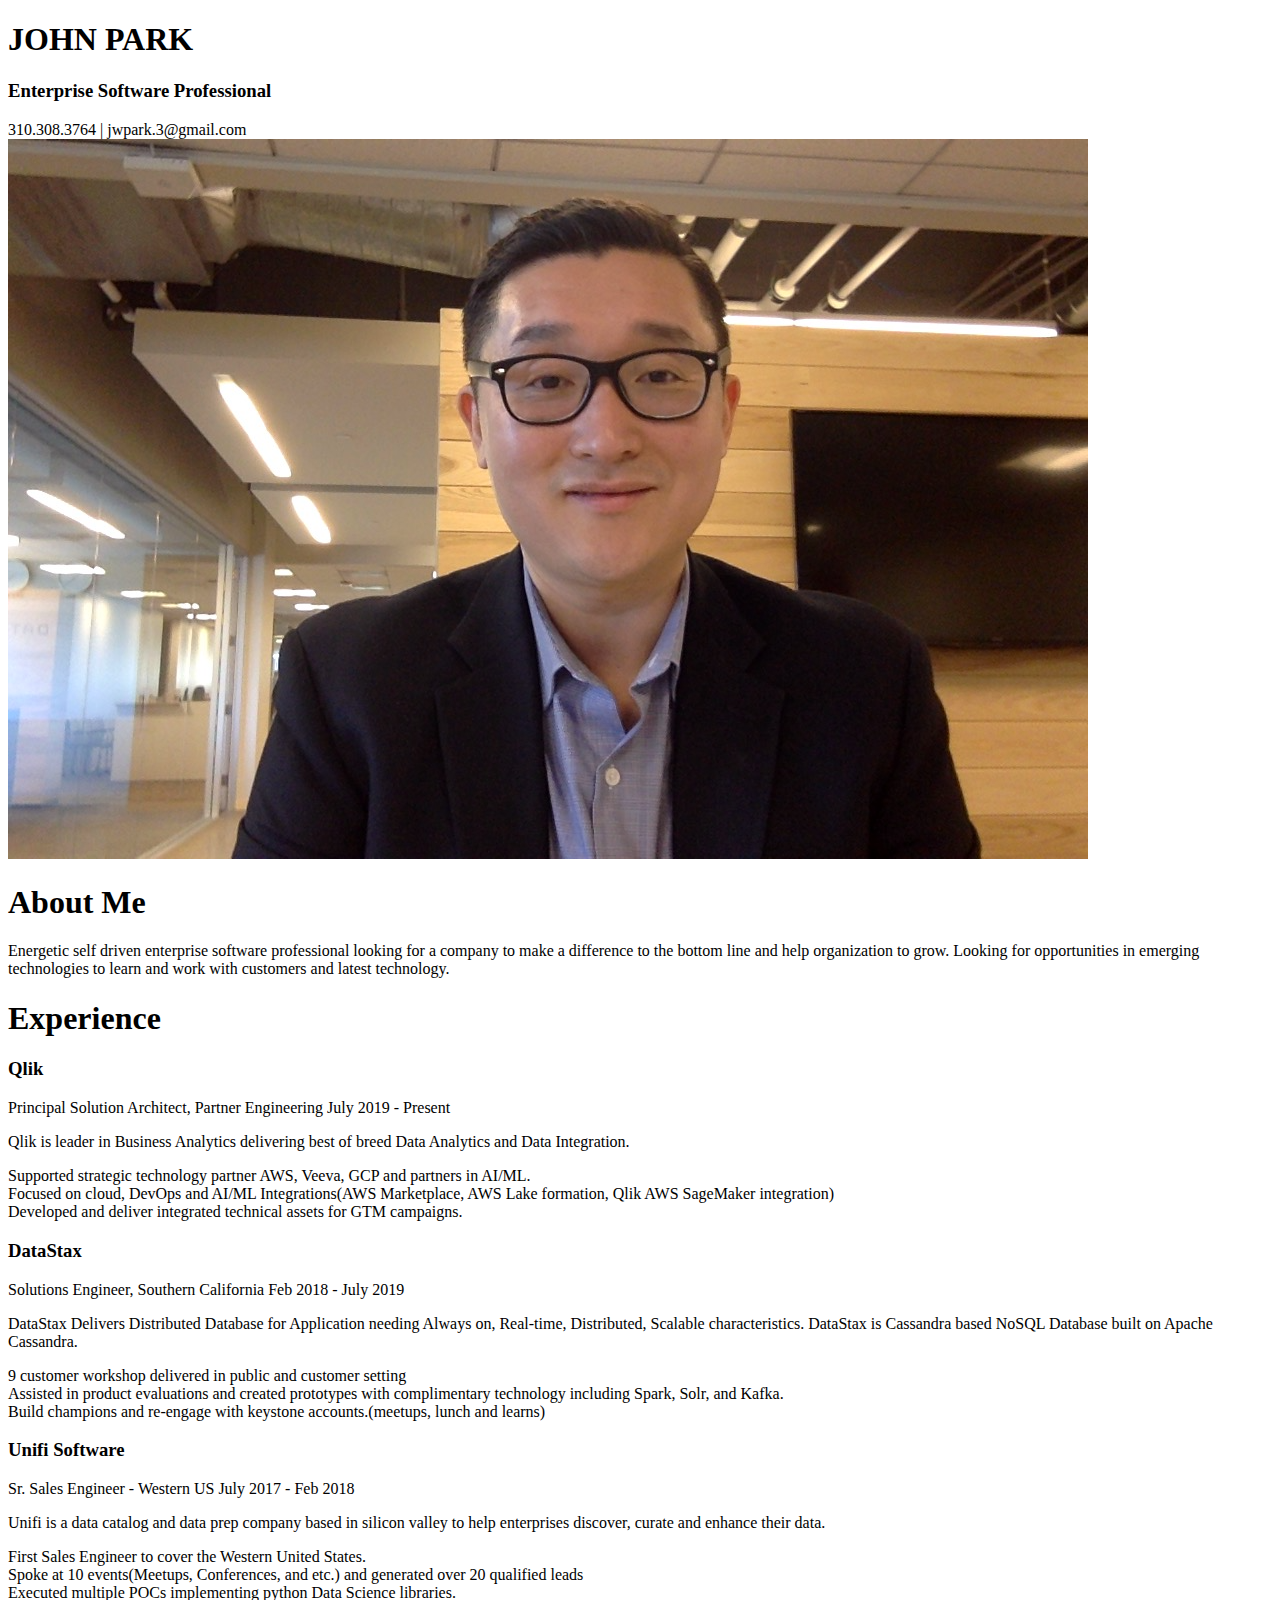
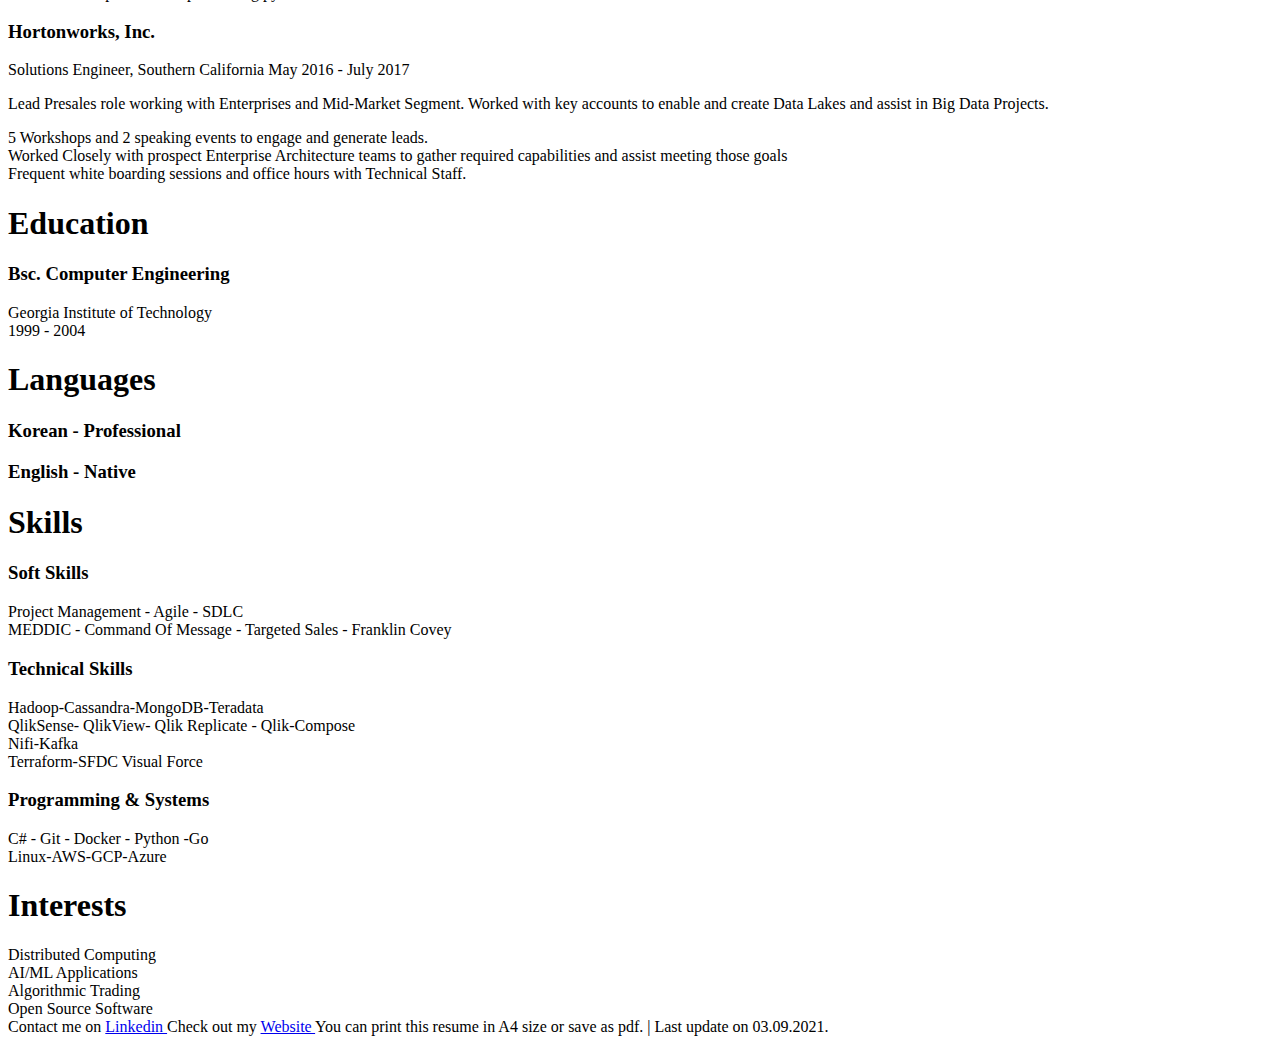
==== commit ee333495: "changes to reflect 2024" ====
--- a/public/index.html
+++ b/public/index.html
@@ -1,13 +1,13 @@
 
 <!DOCTYPE html>
-<html lang="en-us"><!DOCTYPE html>
+<html lang="en-us"><script src="/livereload.js?mindelay=10&amp;v=2&amp;port=1313&amp;path=livereload" data-no-instant defer></script><!DOCTYPE html>
 
 <head>
-	<meta name="generator" content="Hugo 0.81.0" />
+	<meta name="generator" content="Hugo 0.123.7">
     <meta charset="utf-8">
     <meta http-equiv="X-UA-Compatible" content="IE=edge" />
     
-    <link rel="stylesheet" href="https://www.johnpark.io/sass/main.min.0f7dddada0db961927f85b4149b54bffcf35a482c70dcd563c7bd855a82ba614.css" />
+    <link rel="stylesheet" href="http://localhost:1313/sass/main.min.0f7dddada0db961927f85b4149b54bffcf35a482c70dcd563c7bd855a82ba614.css" />
     <link href="https://fonts.googleapis.com/css2?family=PT+Sans:wght@400;700&display=swap" rel="stylesheet">
     
     <link rel="stylesheet" href="https://cdnjs.cloudflare.com/ajax/libs/font-awesome/5.14.0/css/all.min.css" integrity="sha512-1PKOgIY59xJ8Co8+NE6FZ+LOAZKjy+KY8iq0G4B3CyeY6wYHN3yt9PW0XpSriVlkMXe40PTKnXrLnZ9+fkDaog==" crossorigin="anonymous" />
@@ -22,7 +22,7 @@
     
     <h1 class="name">JOHN PARK</h1>
     <h3 class="tagline">Enterprise Software Professional</h3>
-    <span class="contact">678.643.1781 | john@johnpark.io</span>
+    <span class="contact">310.308.3764 | jwpark.3@gmail.com</span>
     
     
 </div>
@@ -36,7 +36,7 @@
     <h1 class="section-title">About Me</h1>
     <p>
         
-            Energetic self driven enterprise software professional looking for a company to make a difference to the bottome line and help organization to grow.  Looking for opportunities in emerging technologies to learn and work with customers and latest technology.
+            Energetic self driven enterprise software professional looking for a company to make a difference to the bottom line and help organization to grow.  Looking for opportunities in emerging technologies to learn and work with customers and latest technology.
         
     </p>
 </div>
@@ -57,7 +57,7 @@
             <p>Qlik is leader in Business Analytics delivering best of breed Data Analytics and Data Integration.</p>
             <li>Supported strategic technology partner AWS, Veeva, GCP and partners in AI/ML.</li>
             <li>Focused on cloud, DevOps and AI/ML Integrations(AWS Marketplace, AWS Lake formation, Qlik AWS SageMaker integration)</li>
-            <li>Develop and deliver integrated technical assets for GTM campaigns.</li>
+            <li>Developed and deliver integrated technical assets for GTM campaigns.</li>
         </div>        
         
     </div>
@@ -129,7 +129,7 @@
     <div class="item">
         <h3 class="item-title">Bsc. Computer Engineering</h3>
         <span>Georgia Institute of Technology</span><br>
-        <span>1999 - 2004 | GPA: </span>
+        <span>1999 - 2004</span>
     </div>
     
 </div>
